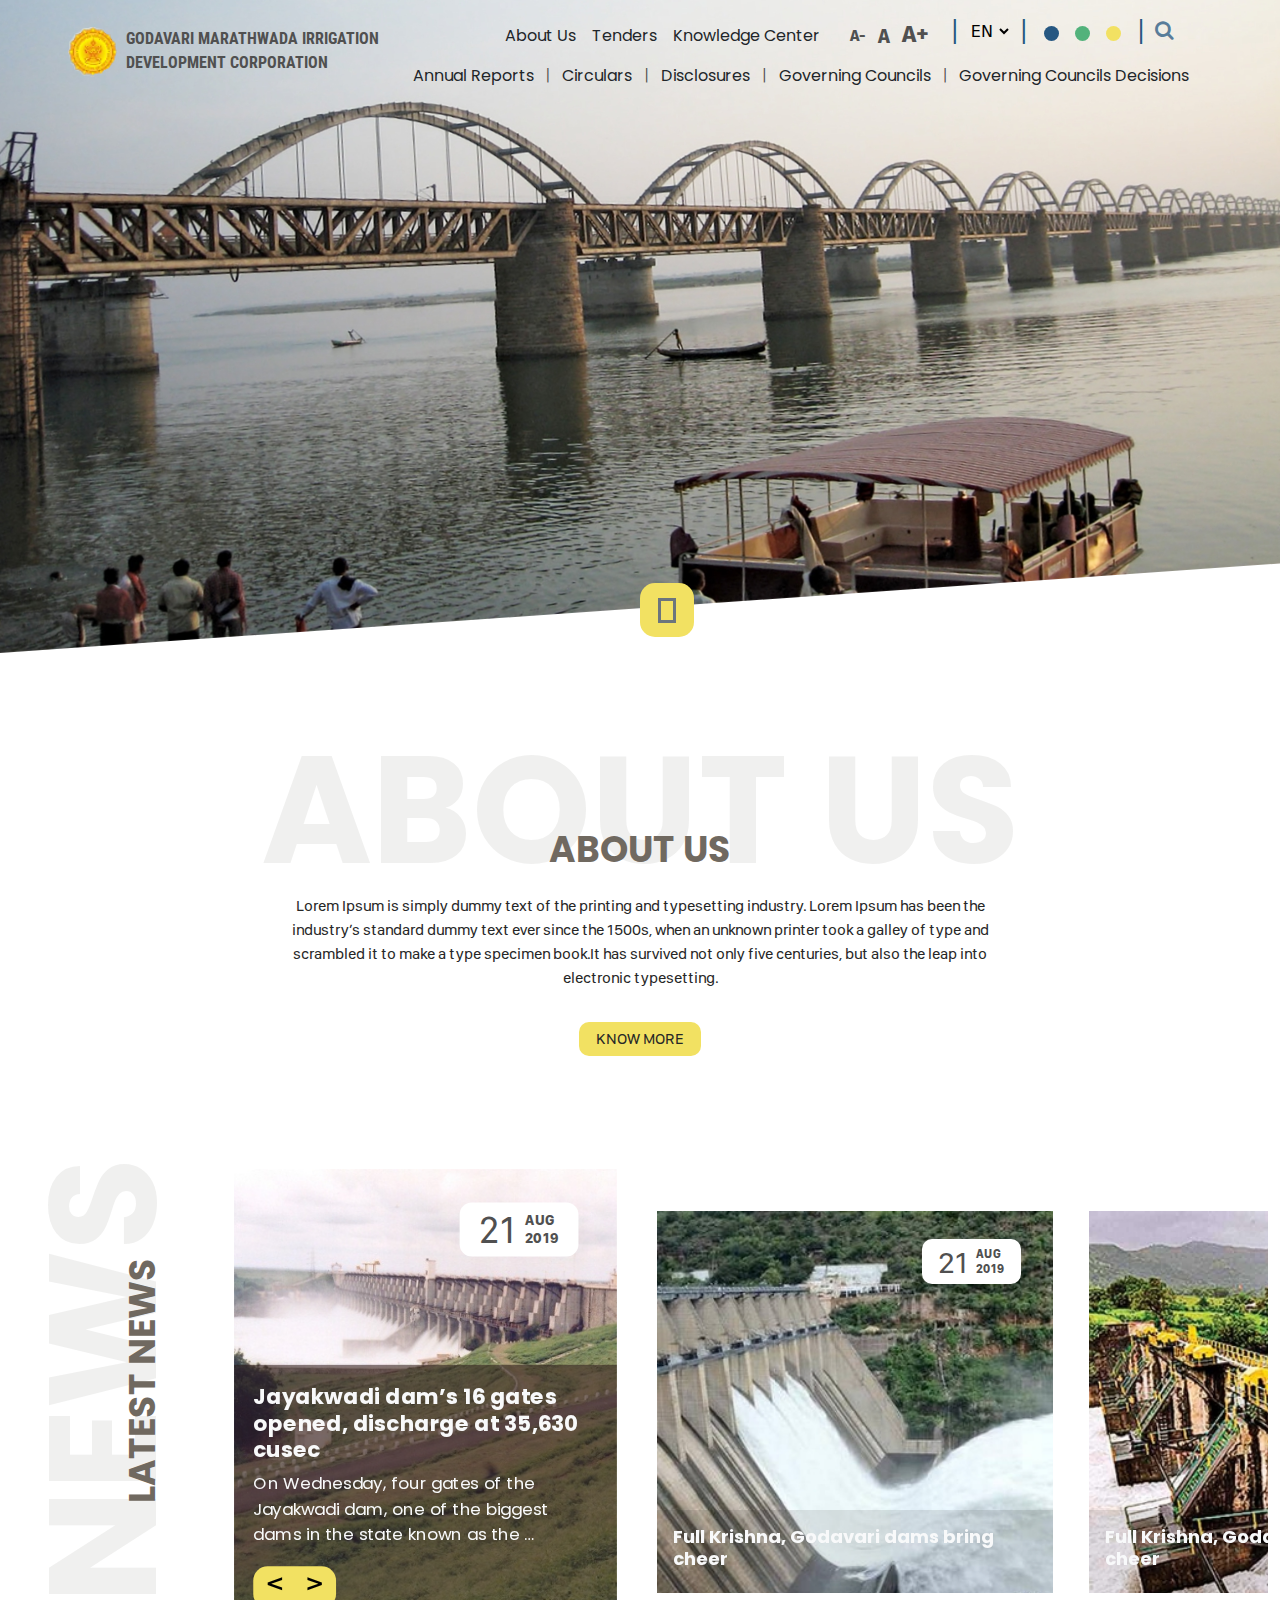
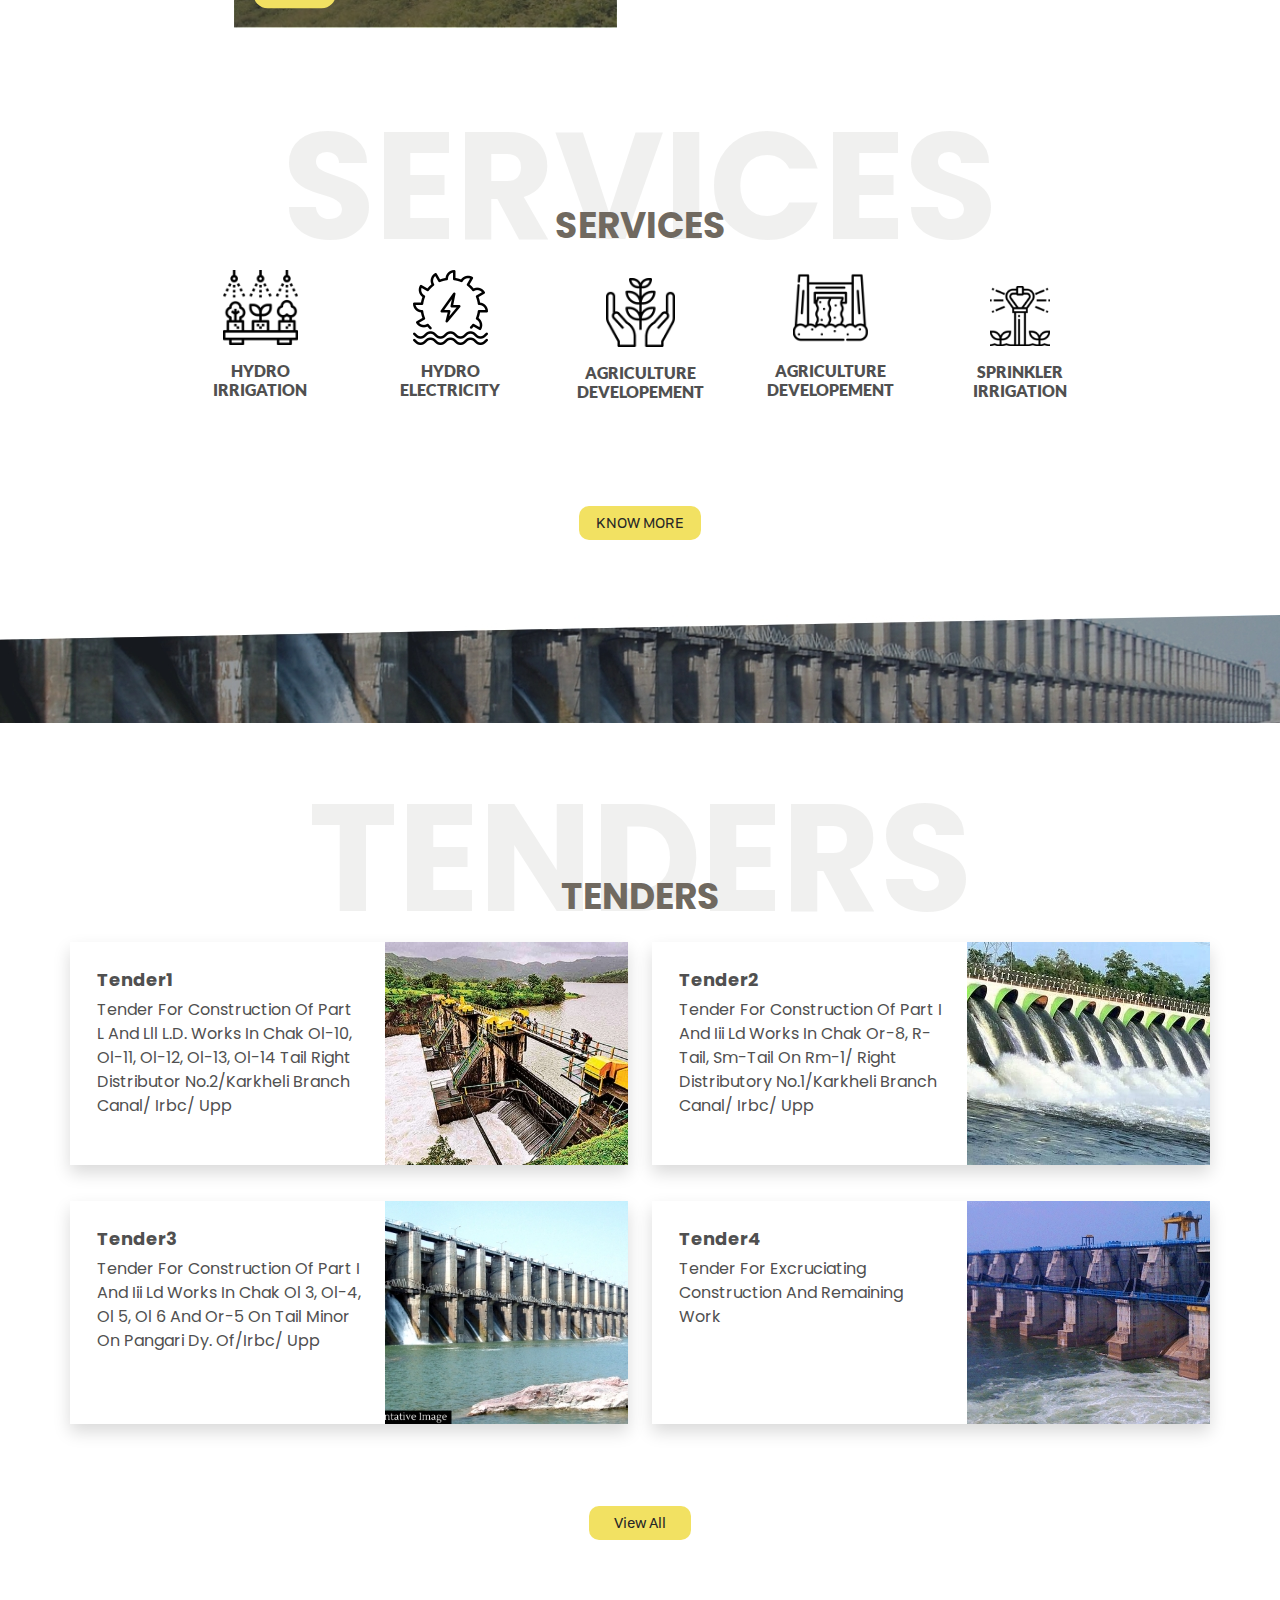
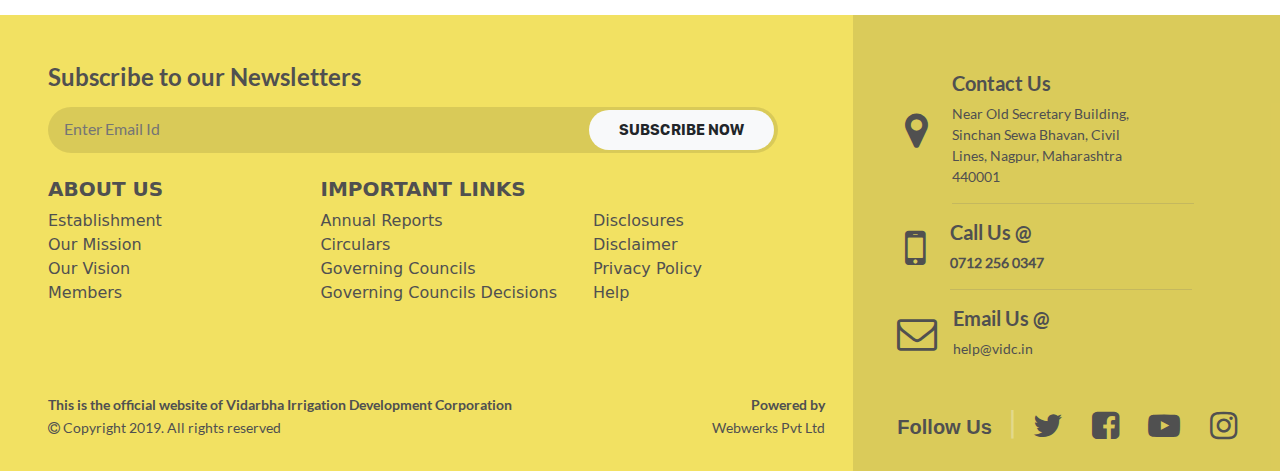
==== index.html @ 5aa21d7b "Rename GMIDC.html to index.html" ====
<!DOCTYPE html>
<html>
<head>
    <title>GMIDC</title>
    <meta charset="UTF-8">
    <meta name="keywords" content="GMIDC" >
    <meta name="author" content="jayesh">
    <meta name="description" content="This is GMIDC page">
    <meta name="viewport" content="width=device-width, initial-scale=1">

    <link rel="stylesheet" type="text/css" href="css/GMIDC_style.css">
    <link rel="stylesheet" href="https://cdnjs.cloudflare.com/ajax/libs/font-awesome/4.7.0/css/font-awesome.min.css">
    <link href="https://cdn.jsdelivr.net/npm/bootstrap@5.1.3/dist/css/bootstrap.min.css" rel="stylesheet">
    <link rel="stylesheet" href="https://cdnjs.cloudflare.com/ajax/libs/OwlCarousel2/2.3.4/assets/owl.carousel.min.css">
    <link rel="stylesheet" href="https://cdnjs.cloudflare.com/ajax/libs/OwlCarousel2/2.3.4/assets/owl.theme.default.min.css">
</head>
<body>
    <div class="d-flex" id="navbar">
        <img src="images/Image 9.jpg" alt="Image" id="nav_IMG" class="w-100 img-fluid"/>
        <nav class="navbar navbar-expand-lg position-absolute w-100 mx-1">
            <!-- <div class="container"> -->
                <a href="#" class="navbar-brand text-dark fs-6 fw-bold d-flex">
                    <img src="images/Logo2.png" alt="logo" height="50" width="50"/>
                    <span class="ms-2 position-relative text-uppercase spanlogo">Godavari Marathwada Irrigation <span class="d-block"> Development Corporation </span></span>
                </a>
                <div class="nav-ul-Div w-100 align-items-end">
                    <ul class="navbar-nav align-items-center" id="ul-1">
                        <li class="nav-item mt-2"><a href="#" class="nav-link text-dark">About Us</a></li>
                        <li class="nav-item mt-2"><a href="#" class="nav-link text-dark">Tenders</a></li>
                        <li class="nav-item mt-2"><a href="#" class="nav-link text-dark">Knowledge Center</a></li>
                        <li class="nav-item mx-3">
                            <div class="btn-group mt-1" role="group">
                                <button type="button" class="bg-transparent border-0 fs-6 mt-1" id="fbtn">A-</button>
                                <button type="button" class="bg-transparent border-0 fs-5 mt-1" id="fbtn">A</button>
                                <button type="button" class="bg-transparent border-0 fs-4" id="fbtn">A+</button>
                            </div>
                        </li>
                        <li class="span1 me-2 mb-1 fs-4">|</li>
                        <li class="nav-item">
                            <select class="border-0 bg-transparent" name="lang" id="EN">
                                <option value="EN">EN</option>
                                <option value="HN">HN</option>
                                <option value="MR">MR</option>
                                <option value="FR">FR</option>
                            </select>
                        </li>
                        <li class="span1 mx-2 mb-1 fs-4">|</li>
                        <li class="nav-item">
                            <button class="colorbtn mx-2 mt-2 border-0 rounded-circle" id="colorbtn1" onclick="document.body.style.backgroundColor='#265781'"></button>
                        </li>
                        <li class="nav-item">
                            <button class="colorbtn mx-2 mt-2 border-0 rounded-circle" id="colorbtn2" onclick="document.body.style.backgroundColor='#52B27B'"></button>
                        </li>
                        <li class="nav-item me-2 ">
                            <button class="colorbtn mx-2 mt-2 border-0 rounded-circle" id="colorbtn3" onclick="document.body.style.backgroundColor='#F2E162'"></button>
                        </li>
                        <li class="span1 mb-1 fs-4">|</li>
                        <li class="nav-item my-1 ms-1">
                            <button id="search-icon" class="border-0 bg-transparent cursor-pointer"><i class="fa fa-search fs-5" id="i-icon"></i></button>
                            <div id="popupS" class="popupS position-fixed w-100 h-100">
                                <div id="popupC" class="text-center border border-1 border-secondary mx-auto bg-light px-4 pb-3 pt-3">
                                    <input class="mt-4 mb-2 w-75" type="text" placeholder="Search..." name="search" id="searchIn">
                                    <button id="search-icon1" class="border border-3 border-secondary" type="submit"><i class="fa fa-search fs-5" id="i-icon"></i></button>
                                    <span class="close float-end fw-bold fs-2">&times;</span>
                                </div>
                            </div>
                        </li>
                    </ul>
                    <ul class="navbar-nav align-items-center" id="ul-2">
                        <li class="nav-item"><a href="#" class="nav-link text-dark">Annual Reports</a></li>
                        <li class="span2 mb-1 mx-1">|</li>
                        <li class="nav-item"><a href="#" class="nav-link text-dark">Circulars</a></li>
                        <li class="span2 mb-1 mx-1">|</li>
                        <li class="nav-item"><a href="#" class="nav-link text-dark">Disclosures</a></li>
                        <li class="span2 mb-1 mx-1">|</li>
                        <li class="nav-item"><a href="#" class="nav-link text-dark">Governing Councils</a></li>
                        <li class="span2 mb-1 mx-1">|</li>
                        <li class="nav-item"><a href="#" class="nav-link text-dark">Governing Councils Decisions</a></li>
                    </ul>
                </div>
                <button class="navbar-toggler bg-warning text-light navbar-light me-2" data-bs-toggle="collapse" data-bs-target="#collapsenav1">
                    <span class="navbar-toggler-icon"></span>
                </button>
                <div class="collapse navbar-collapse text-center ms-1" id="collapsenav1">
                    <ul class="navbar-nav" id="toggle-Ul">
                        <li class="nav-item"><a href="#" class="nav-link text-light">Annual Reports</a></li>
                        <li class="nav-item"><a href="#" class="nav-link text-light">Circulars</a></li>
                        <li class="nav-item"><a href="#" class="nav-link text-light">Disclosures</a></li>
                        <li class="nav-item"><a href="#" class="nav-link text-light">Governing Councils</a></li>
                        <li class="nav-item"><a href="#" class="nav-link text-light">Governing Councils Decisions</a></li>
                        <li class="nav-item"><a href="#" class="nav-link text-light">About Us</a></li>
                        <li class="nav-item"><a href="#" class="nav-link text-light">Tenders</a></li>
                        <li class="nav-item"><a href="#" class="nav-link text-light">Knowledge Center</a></li>
                    </ul>
                </div>
            <!-- </div> -->
        </nav>
    </div>
    <div id="box" class="d-flex align-items-center justify-item-center position-relative"><div id="Inbox" class="border border-3 border-secondary mx-auto"></div></div>

    <div class="w-75 mx-auto text-center" id="About_Us">
        <h1 class="text-uppercase">About Us<span class="text-uppercase">About Us</span></h1>
        <p class="w-75 mx-auto">
            Lorem Ipsum is simply dummy text of the printing and typesetting industry. Lorem Ipsum has been the 
            industry’s standard dummy text ever since the 1500s, when an unknown printer took a galley of type and 
            scrambled it to make a type specimen book.It has survived not only five centuries, but also the leap 
            into electronic typesetting.
        </p>
        <button class="btn text-uppercase px-3 py-1 mt-3">Know More</button>
    </div>

    <!-- News div -->
    <div class="container-fluid NewsCon">
        <div class="row h-100">
            <div class="col-lg-2 newsText position-relative">
                <div>
                    <h1 class="text-uppercase">News<span class="text-uppercase w-100 text-center">Latest News</span></h1>
                </div>
            </div>
            <div class="col-lg-10">
                <div class="align-items-center h-100" >
                    <div class="owl-carousel owl-theme">
                        <div class="slide">
                            <div class="sliderCon1 position-relative">
                                <div class="d-flex align-items-center justify-item-center dateDiv px-2">
                                    <h5>21</h5>
                                    <h4 class="text-uppercase">Aug <span class="d-block">2019</span></h4>
                                </div>
                                <div class="descS1 position-absolute w-100 px-3 py-3">
                                    <h5 class="text-light">Jayakwadi dam’s 16 gates opened, discharge at 35,630 cusec</h5>
                                    <p class="text-light">On Wednesday, four gates of the Jayakwadi dam, one of the biggest dams in the state known as the …</p>
                                    <div class="px-1 pb-1 PreNextbtn">
                                        <button class="fw-bold text-center border-0 slidePre"><</button>
                                        <button class="fw-bold text-center border-0 slideNext">></button>
                                    </div>
                                </div>
                            </div>
                        </div>
                        <div class="slide">
                            <div class="sliderCon2 position-relative">
                                <div class="d-flex align-items-center justify-item-center dateDiv px-2">
                                    <h5>21</h5>
                                    <h4 class="text-uppercase">Aug <span class="d-block">2019</span></h4>
                                </div>
                                <div class="desc position-absolute w-100 px-3 py-3">
                                    <h5 class="text-light">Full Krishna, Godavari dams bring cheer</h5>
                                    <div class="px-1 pb-1 PreNextbtn">
                                        <button class="fw-bold text-center border-0 slidePre"><</button>
                                        <button class="fw-bold text-center border-0 slideNext">></button>
                                    </div>
                                </div>
                            </div>
                        </div>
                        <div class="slide">
                            <div class="sliderCon3 position-relative">
                                <div class="d-flex align-items-center justify-item-center dateDiv px-2">
                                    <h5>21</h5>
                                    <h4 class="text-uppercase">Aug <span class="d-block">2019</span></h4>
                                </div>
                                <div class="desc position-absolute w-100 px-3 py-3">
                                    <h5 class="text-light">Full Krishna, Godavari dams bring cheer</h5>
                                    <div class="px-1 pb-1 PreNextbtn">
                                        <button class="fw-bold text-center border-0 slidePre"><</button>
                                        <button class="fw-bold text-center border-0 slideNext">></button>
                                    </div>
                                </div>
                            </div>
                        </div>
                    </div>
                </div>
            </div>
        </div>
    </div> <!-- News div End -->

    <!-- Services div -->
    <div class="container" id="services">
        <div class="row">
            <h1 class="text-uppercase text-center">Services<span class="text-uppercase text-center S-span">Services</span></h1>
        </div>
        <div class="row s-options">
            <div class="col-lg-1"></div>
            <div class="col-lg-2 text-center">
                <img src="images/HydroIrrigation.png" alt="Hydro Irrigation">
                <h4 class="text-uppercase mt-3">Hydro<span class="d-block">Irrigation</span></h4>
            </div>
            <div class="col-lg-2 text-center">
                <img src="images/HydroElectricity.png" alt="Hydro Electricity">
                <h4 class="text-uppercase mt-3">Hydro<span class="d-block">Electricity</span></h4>
            </div>
            <div class="col-lg-2 text-center">
                <img src="images/AgriDevelopement1.png" alt="Agriculture Developement1" class="mt-2">
                <h4 class="text-uppercase mt-3">Agriculture<span class="d-block">Developement</span></h4>
            </div>
            <div class="col-lg-2 text-center">
                <img src="images/AgriDevelopement2.png" alt="Agriculture Developement2">
                <h4 class="text-uppercase mt-3">Agriculture<span class="d-block">Developement</span></h4>
            </div>
            <div class="col-lg-2 text-center">
                <img src="images/SprinklerIrrigation.png" alt="Sprinkler Irrigation" class="mt-3">
                <h4 class="text-uppercase mt-3">Sprinkler<span class="d-block">Irrigation</span></h4>
            </div>
            <div class="col-lg-1"></div>
        </div>
        <div class="text-center mt-5">
            <button class="btn btn-md text-uppercase px-3 py-1 mt-5">Know More</button>
        </div>
    </div> <!-- Services div End -->

    <img src="images/TenderHead.jpg" alt="TenderHead" class="w-100 img-fluid Tender_Img">
    <!-- Tenders div -->
    <div class="container Tender_Heading">
        <div class="row">
            <h1 class="text-uppercase text-center">Tenders<span class="text-uppercase text-center S-span">Tenders</span></h1>
        </div>
        <div class="row">
            <div class="col-lg-6 col-T1">
                <div class="d-flex shadow">
                    <div class="tender1">
                        <h4>Tender1</h4>
                        <p class="d-block mt-1">
                            Tender For Construction Of Part L And Lll L.D.
                             Works In Chak Ol-10, Ol-11, Ol-12, Ol-13, Ol-14 Tail Right Distributor No.2/Karkheli 
                             Branch Canal/ Irbc/ Upp
                        </p>
                    </div>
                    <img src="images/Tender1.jpg" alt="Tender1" class="img-fluid">
                </div>
            </div>
            <div class="col-lg-6 col-T2">
                <div class="d-flex shadow">
                    <div class="tender1">
                        <h4>Tender2</h4>
                        <p class="d-block mt-1">
                            Tender For Construction Of Part I And Iii Ld Works In Chak Or-8, R-Tail, 
                            Sm-Tail On Rm-1/ Right Distributory No.1/Karkheli Branch Canal/ Irbc/ Upp
                        </p>
                    </div>
                    <img src="images/Tender2.jpg" alt="Tender2" class="img-fluid">
                </div>
            </div>
        </div>
        <div class="row" style="margin-top: 36px;">
            <div class="col-lg-6 col-T1">
                <div class="d-flex shadow">
                    <div class="tender1">
                        <h4>Tender3</h4>
                        <p class="d-block mt-1">
                            Tender For Construction Of Part I And Iii Ld Works In Chak Ol 3, 
                            Ol-4, Ol 5, Ol 6 And Or-5 On Tail Minor On Pangari Dy. Of/Irbc/ Upp
                        </p>
                    </div>
                    <img src="images/Tender3.jpg" alt="Tender3">
                </div>
            </div>
            <div class="col-lg-6 col-T2">
                <div class="d-flex shadow tender4">
                    <div class="tender1">
                        <h4>Tender4</h4>
                        <p class="d-block mt-1">
                            Tender For Excruciating Construction And Remaining Work
                        </p>
                    </div>
                    <img src="images/Tender4.jpg" alt="Tender4">
                </div>
            </div>
        </div>
        <div class="VMbtn text-center">
            <button class="btn btn-md text-capitalize px-4 py-1 mt-3">View all</button>
        </div>
    </div>

    <footer>
        <div class="container-fluid">
            <div class="row">
                <div class="col-lg-8 mb-3 ps-5">
                    <div class="mt-5" id="Sub-Div">
                        <h2 class="fs-4 mb-3">Subscribe to our Newsletters</h2>
                        <form id="SubGr">
                            <input type="email" class="ps-3 pb-1 w-100 h-100" placeholder="Enter Email Id" required>
                            <button type="submit" class="text-uppercase text-dark bg-light me-1 py-2 btn-sm border-0">Subscribe Now</button>
                        </form>
                        <div class="row mt-4">
                            <div class="col-sm-4">
                                <h4 class="text-uppercase fs-5 fw-bold">About Us</h4>
                                <ul class="list-unstyled">
                                    <li><a href="#" class="text-decoration-none">Establishment</a></li>
                                    <li><a href="#" class="text-decoration-none">Our Mission</a></li>
                                    <li><a href="#" class="text-decoration-none">Our Vision</a></li>
                                    <li><a href="#" class="text-decoration-none">Members</a></li>
                                </ul>
                            </div>
                            <div class="col-sm-4">
                                <h4 class="text-uppercase fs-5 fw-bold">Important Links</h4>
                                <ul class="list-unstyled">
                                    <li><a href="#" class="text-decoration-none">Annual Reports</a></li>
                                    <li><a href="#" class="text-decoration-none">Circulars</a></li>
                                    <li><a href="#" class="text-decoration-none">Governing Councils</a></li>
                                    <li><a href="#" class="text-decoration-none">Governing Councils Decisions</a></li>
                                </ul>
                            </div>
                            <div class="col-sm-4">
                                <ul class="list-unstyled mt-4 pt-2">
                                    <li><a href="#" class="text-decoration-none">Disclosures</a></li>
                                    <li><a href="#" class="text-decoration-none">Disclaimer</a></li>
                                    <li><a href="#" class="text-decoration-none">Privacy Policy</a></li>
                                    <li><a href="#" class="text-decoration-none">Help</a></li>
                                </ul>
                            </div>
                        </div>
                        <div class="d-flex justify-content-between mt-5 pt-4">
                            <div id="CR">
                                <span>This is the official website of Vidarbha Irrigation Development Corporation</span>
                                <p><i class="fa fa-copyright"></i> Copyright 2019. All rights reserved</p>
                            </div>
                            <div id="PB" class="me-3">
                                <span>Powered by</span>
                                <p>Webwerks Pvt Ltd</p>
                            </div>
                        </div>
                    </div>
                </div>
                <div class="col-lg-4" id="Contact-Div">
                    <div class="mt-5">
                        <div class="mt-4 px-4 pt-2 d-flex mx-3">
                            <i class="fa fa-map-marker fs-1 mt-4 pt-3"></i>
                            <div class="mx-4 w-75 borderContact">
                                <h5>Contact Us</h5>
                                <p class="pe-5">
                                    Near Old Secretary Building, Sinchan Sewa Bhavan, 
                                    Civil Lines, Nagpur, Maharashtra 440001
                                </p>
                            </div>
                        </div>
                        <div class="mt-3 px-4 d-flex mx-3">
                            <i class="fa fa-mobile display-5"></i>
                            <div class="borderContact mx-4 w-75">
                                <h5>Call Us @</h5>
                                <p class="pe-5 fw-bold">0712 256 0347</p>
                            </div>
                        </div>
                        <div class="mt-3 px-3 d-flex mx-3">
                            <i class="fa fa-envelope-o fs-1 mt-2"></i>
                            <div class="mx-3">
                                <h5>Email Us @</h5>
                                <p class="pe-5">help@vidc.in</p>
                            </div>
                        </div>
                        <div class="mx-3 my-4 d-flex align-items-center">
                            <h4 class="fs-5 fw-bold mt-3 ms-3" id="FU">Follow Us</h4>
                            <span class="text-light mx-3 fs-3 follow-span">|</span>
                            <div class="mt-2 follow">
                                <a href="#"><i class="fa fa-twitter fs-2 me-4"></i></a>
                                <a href="#"><i class="fa fa-facebook-square fs-2 me-4"></i></a>
                                <a href="#"><i class="fa fa-youtube-play fs-2 me-4"></i></a>
                                <a href="#"><i class="fa fa-instagram fs-2"></i></a>
                            </div>
                        </div>
                    </div>
                </div>
            </div>
        </div>
    </footer>

        <script src="https://cdn.jsdelivr.net/npm/bootstrap@5.1.3/dist/js/bootstrap.bundle.min.js"></script>
        <script  src="https://cdnjs.cloudflare.com/ajax/libs/jquery/3.5.1/jquery.min.js"></script>
        <script src="https://cdnjs.cloudflare.com/ajax/libs/OwlCarousel2/2.3.4/owl.carousel.min.js"></script>
        <script src="js/imageJS.js"></script>
        <script>
            // Get the modal
            var modal = document.getElementById("popupS");
            
            // Get the button that opens the modal
            var btn = document.getElementById("search-icon");
            
            // Get the <span> element that closes the modal
            var span = document.getElementsByClassName("close")[0];
            
            // When the user clicks the button, open the modal 
            btn.onclick = function() {
              modal.style.display = "block";
            }
            
            // When the user clicks on <span> (x), close the modal
            span.onclick = function() {
              modal.style.display = "none";
            }
            
            // When the user clicks anywhere outside of the modal, close it
            window.onclick = function(event) {
              if (event.target == modal) {
                modal.style.display = "none";
              }
            }
            </script>
    </body>
</html>
---- css/GMIDC_style.css ----
html{
    margin: 0;
    padding: 0;
    overflow-x: hidden;
    box-sizing: border-box;
    width: 100%;
}
body{
    margin: 0;
    padding: 0;
    box-sizing: border-box;
    overflow-x: hidden;
}
@font-face {
    src: url(../fonts/RobotoCondensed-Bold.ttf);
    font-family: RobotoCondensed-Bold;
}
@font-face {
    src: url(../fonts/Poppins-Regular.ttf);
    font-family: Poppins-Regular;
}
@font-face {
    src: url(../fonts/Poppins-Bold.ttf);
    font-family: Poppins-Bold;
}
@font-face {
    src: url(../fonts/FiraSans-Bold.ttf);
    font-family: FiraSans-Bold;
}
@font-face {
    src: url(../fonts/FiraSans-Regular.ttf);
    font-family: FiraSans-Regular;
}
@font-face {
    src: url(../fonts/FontsFree-Net-SFCompactDisplay-Regular.ttf);
    font-family: SFCompactDisplay-Regular;
}
@font-face {
    src: url(../fonts/Lato-Bold.ttf);
    font-family: Lato-Bold;
}
@font-face {
    src: url(../fonts/Lato-Regular.ttf);
    font-family: Lato-Regular;
}
@font-face {
    src: url(../fonts/Lato-Black.ttf);
    font-family: Lato-Black;
}
@font-face {
    src: url(../fonts/FontsFree-Net-SFCompactDisplay-Bold.ttf);
    font-family: SF-Bold;
}

#navbar{
    width: 105%;
    height: 660px;
    margin-left: -1%;
}
#collapsenav1{
    background-color: rgba(0, 0, 0, 0.105);
}
#nav_IMG{
    height: 675px;
    transform: rotate(-4deg);
    margin-top: -5%;
    margin-left: -2%;
    background-size: cover;
    overflow: hidden;
}
#ul-1{
    margin-right: 10%;
}
#ul-2{
    margin-right: 8%;
}
.navbar-brand{
    margin-left: 6%;
}
.navbar-brand span{
    font-family: RobotoCondensed-Bold;
    color: #505050;
    height: max-content;
}
.nav-ul-Div{display: flex; flex-direction: column;}
.nav-link{
    font-family: Poppins-Regular;
    color: #505050;
    font-size: 14px;
}
#fbtn{font-family: FiraSans-Bold; color: #505050;}
.span1{
    color: #265781;
}
.colorbtn{
    width: 15px;
    height: 15px;
}
#colorbtn1{
    background-color: #265781;
}
#colorbtn2{
    background-color: #52B27B;
}
#colorbtn3{
    background-color: #F2E162;
}
.popupS{
    display: none; /* Hidden by default */
    z-index: 1; /* Sit on top */
    padding-top: 100px; /* Location of the box */
    left: 0;
    top: 0;
    overflow: auto; /* Enable scroll if needed */
    background-color: rgb(0,0,0); /* Fallback color */
    background-color: rgba(0,0,0,0.4); /* Black w/ opacity */
}
#popupC{
    width: 30%;
}
#search-icon1{
    margin-left: -5px;
    
}
#i-icon{
    color: #265781c2;
}
.close {
    margin-top: -15px;
    color: #aaaaaa;
}
  
.close:hover,.close:focus {
    color: #000;
    text-decoration: none;
    cursor: pointer;
}
.toggle-Ul{
    font-weight: 300;
    color: #265781;
    font-size: 23px;
}
.span2{
    font-weight: 400;
    color: #505050;
    font-size: 14px;
}
#box{
    width: 54px;
    height: 54px;
    background-color: #F2E162;
    border-radius: 15px;
    left:50%;
    margin-top: -6%;
}
#Inbox{
    width: 18px;
    height: 25px;
}
#About_Us{margin-top: 98px;}
#About_Us h1, .newsText h1, #services h1, .Tender_Heading h1{
    font-size: 151px;
    font-family: Poppins-Bold;
    color: rgb(112 105 96 / 10%);
    position: relative;
    line-height: 1;
}
#About_Us span, .newsText span, #services .S-span, .Tender_Heading span{
    font-family: Poppins-Bold;
    color: #706960;
    font-size: 36px;
    position: absolute;
    bottom: 12%;
    left: 50%;
    transform: translateX(-50%);
}
#About_Us p, #About_Us button, #services button, .VMbtn button{
    font-family: SFCompactDisplay-Regular;
    color: #272727;
}
#About_Us button, #services button, .VMbtn button{
    background-color: #F2E162;
    border-radius: 10px;
}
.newsText div{
    transform: rotate(-90deg);
    position: absolute;
    left: -115px;
    top: 140px;
}
#services{
    margin-top: 80px;
}
.s-options h4{
    font-family: Lato-Black;
    color: #505050;
    font-size: 16px;
}
.Tender_Heading{margin-top: 60px;}

footer{
    margin-top: 75px;
    color: #505050;
    background-color: #F2E162;
}
#Sub-Div a, .follow a{
    color: #505050;
}
#Sub-Div h2{
    font-family: Lato-Bold;
}
#SubGr{
    width: 92%;
    height: 46px;
    position: relative;
    background-color: rgba(0, 0, 0, 10%);
    border-radius: 25px;
}
#SubGr input{
    font-family: Lato-Regular;
    z-index: 1;
    background: transparent;
    border: none;
    padding-right: 190px;
}
#SubGr input:focus{outline: none;}
#SubGr button{
    border-radius: 25px;
    font-family: SF-Bold;
    position: absolute;
    right: 0;
    z-index: 2;
    font-size: 16px;
    margin: 3px 0px;
    color: #393939;
    padding: 0px 30px;
}
#CR span, #PB span{font-family: Lato-Bold;font-size: 14px;}
#PB{text-align: end;}
#CR p, #PB p, #Contact-Div p{font-family: Lato-Regular;font-size: 14px;}
#Contact-Div{background-color: #1d1d1d1c;}
#Contact-Div h5{font-family: Lato-Bold;}
#FU{font-family: "Aileron", sans-serif;}

#toggle-Ul{display: none;}
#About_Us button:focus, #services button:focus, .VMbtn button:focus{
    box-shadow: 0 0 0 0.25rem #f2e162b3;
}

.NewsCon{
    margin-top: 105px;
}

.owl-carousel{
    width: 100%;
    
}
.slide{
    height: 420px;
    position: relative;
    background-size: cover;
    background-repeat: no-repeat;
    background-position: center center;
    margin-top: 50px;
}
.slide::before{
    content: "";
    position: absolute;
    top: 0;
    left: 0;
}
.sliderCon1{
    background-image: url('../images/Jayakwadi_Dam.jpg');
    background-repeat: no-repeat;
    background-size: cover;
    height: 382px;
    position: relative;
}
.sliderCon2{
    background-image: url('../images/Krishna_Dam1.jpg');
    background-repeat: no-repeat;
    background-size: cover;
    height: 382px;
}
.sliderCon3{
    background-image: url('../images/Krishna_Dam2.jpg');
    background-repeat: no-repeat;
    background-size: cover;
    height: 382px;
}
.big {
    transform: scale(1.2,1.2);
    margin-right: 36px;
    margin-left: 40px;
}
.dateDiv{
    width: fit-content;
    height: fit-content;
    background-color: #ffff;
    border-radius: 10px;
    right: 32px;
    position: absolute;
    top: 28px;
}
.dateDiv h5{
    font-family: SFCompactDisplay-Regular;
    color: #505050;
    font-size: 31px;
    margin: 4px 4px 4px 8px;
}
.dateDiv h4{
    font-family: SF-Bold;
    color: #505050;
    font-size: 12px;
    margin: 4px 8px 4px 4px;
}
.descS1{
    background-color: rgba(41, 24, 24, 56%);
    bottom: 0;
}
.desc{
    background-color: rgba(10, 10, 10, 10%);
    bottom: 0;
}
.desc h5, .descS1 h5{
    font-family: Poppins-Bold;
    font-size: 18px;
}
.descS1 p{
    font-family: Poppins-Regular;
    font-size: 14px;
}
.PreNextbtn{
    width: fit-content; 
    border-radius: 12px;
    background-color: #F2E162;
    display: none;
}
.PreNextbtn button{
    background:transparent;
    font-size: larger;
}
.slide.big .PreNextbtn{
    display: block;
}

.Tender_Img{
    margin-top: 75px;
}
.Tender_Heading .col-T1{
    padding: 0px 12px 0px 0px;
}
.Tender_Heading .col-T2{
    padding: 0px 0px 0px 12px;
}
.tender1{
    margin: 27px 23px 0px 27px;
}
.tender1 h4{
    font-family: Poppins-Bold;
    font-size: 18px;
    color: #505050;
}
.tender1 p{
    font-family: Poppins-Regular;
    font-size: 16px;
    color: #505050;
}
.borderContact{
    border-bottom: 1px rgba(112, 112, 112, 20%) solid;
}
.follow-span{
    opacity: 30%;
}
.VMbtn{
    margin-top: 66px;
}

@media only screen and (max-width: 1200px){
    #logo{display: none;}
    .tender4{
        height: 100%;
    }
    .navbar-brand{
        margin-right: 2%;
    }
    .navbar-brand span{
        font-size: 15px;
    }
    #ul-1{
        margin-right: 4%;
    }
    #ul-2{
        margin-right: 2%;
    }
    .nav-link{
        font-size: 13px;
    }
}

@media only screen and (max-width: 1024px){
    #About_Us h1{
        font-size: 100px;
    }
    #About_Us span{
        font-size: 30px;
    }
    .desc h5, .descS1 h5{
        font-size: 15px;
    }
    .descS1 p{
        font-size: 12px;
    }
}

@media only screen and (max-width: 992px){
    #navbar{
        height: 520px;
    }
    #nav_IMG {
        height: 530px;
    }
    #box{
        margin-top: -7%;
    }
    #ul-1{
        display: none;
    }
    .nav-ul-Div{display: none;}
    #toggle-Ul{display: block;}
    #About_Us span{
        bottom: 12%;
    }
    .Tender_Heading .col-T1 {
        padding: 0px 0px 0px 0px;
    }
    .Tender_Heading .col-T2 {
        padding: 0px 0px 0px 0px;
        margin-top: 35px;
    }
    .newsText div {
        transform: rotate(360deg);
        position: initial;
    }
    .newsText div h1{
        text-align: center;
    }
    .dateDiv h5{
        font-size: 28px;
    }
    .dateDiv h4{
        font-size: 9px;
    }
}

@media only screen and (max-width: 768px){
    #navbar{
        height: 395px;
    }
    #nav_IMG {
        height: 400px;
    }
    #box{
        width: 44px;
        height: 44px;
        margin-top: -8%;
    }
    #Inbox{
        width: 14px;
        height: 20px;
    }
    #About_Us h1{
        font-size: 80px;
    }
    #About_Us span{
        font-size: 20px;
    }
    #services h1, .Tender_Heading h1, .newsText div h1{
        font-size: 100px;
    }
    #services .S-span, .Tender_Heading span, .newsText div h1 span{
        font-size: 30px;
    }
    .col-T1, .col-T2{
        height: 200px;
    }
    .col-T1>div:first-child, .col-T2>div:first-child{
        height: 100%;
    }
    .tender1 h4{
        font-size: 16px;
    }
    .tender1 p{
        font-size: 14px;
    }
    .slide{
        height: 300px;
    }
    .sliderCon1, .sliderCon2, .sliderCon3{
        height: 260px;
    }
    .dateDiv h5{
        font-size: 22px;
    }
    .dateDiv h4{
        font-size: 8px;
    }
    .desc h5, .descS1 h5{
        font-size: 13px;
    }
    .descS1 p{
        font-size: 10px;
    }
    .PreNextbtn button{
        font-size: small;
    }
}

@media only screen and (max-width: 575px){
    #navbar{
        width: 107%;
        margin-left: -2%;
    }
    .navbar-brand span{
        font-size: 13px;
    }
    .navbar-brand img{
        width: 45px;
        height: 45px;
    }
    .nav-link{
        font-size: 11px;
    }
    .spanlogo{
        margin-top: 3px;
    }
    #box{
        margin-top: -9%;
    }
    #About_Us h1{
        font-size: 62px;
    }
    #About_Us span{
        font-size: 18px;
    }
    #About_Us p{
        font-size: 14px;
    }
    #services h1, .Tender_Heading h1, .newsText div h1{
        font-size: 80px;
    }
    #services .S-span, .Tender_Heading span, .newsText div h1 span{
        font-size: 20px;
    }
    #SubGr{
        height: 44px;
    }
    #SubGr input{
        padding-right: 150px;
    }
    #SubGr button{
        font-size: 13px;
        padding: 0px 20px;
        margin-top: 5px;
    }
    .tender1 h4{
        font-size: 14px;
    }
    .tender1 p{
        font-size: 12px;
    }
    .slide{
        height: 220px;
    }
    .sliderCon1, .sliderCon2, .sliderCon3{
        height: 200px;
    }
    .desc h5, .descS1 h5{
        font-size: 12px;
    }
    .descS1 p{
        font-size: 8px;
    }
    .PreNextbtn button{
        font-size: smaller;
    }
    .dateDiv h5{
        margin: 2px 2px 2px 4px;
    }
    .dateDiv h4{
        margin: 2px 2px 2px 0px;
    }
}

@media only screen and (max-width: 425px){
    #navbar{
        width: 110%;
        margin-left: -3%;
    }
    #nav_IMG, #navbar{
        height: 375px;
    }
    #box{
        width: 40px;
        height: 40px;
        bottom: 11px;
    }
    #About_Us h1{
        font-size: 55px;
    }
    #About_Us span{
        font-size: 14px;
    }
    #SubGr button{font-size: 12px;}
    #services h1, .Tender_Heading h1, .newsText div h1{
        font-size: 70px;
    }
    #services .S-span, .Tender_Heading span, .newsText div h1 span{
        font-size: 18px;
    }
    .s-options img{
        width: 60px;
        height: 60px;
    }
    .s-options h4{
        font-size: 14px;
    }
    .col-T1, .col-T2{
        height: 180px;
    }
    .tender1 h4{
        font-size: 12px;
    }
    .tender1 p{
        font-size: 10px;
    }
}

@media only screen and (max-width: 375px){
    .navbar-brand span{
        font-size: 11px;
    }
    .navbar-brand img{
        width: 40px;
        height: 40px;
    }
    .nav-link{
        font-size: 10px;
    }
    .navbar-toggler{
        padding: 0.15rem 0.35rem;
    }
    .navbar-toggler-icon{
        font-size: 16px;
    }
    #About_Us h1{
        font-size: 45px;
    }
    #About_Us span{
        font-size: 14px;
    }
    #SubGr button{
        font-size: 12px;
        padding: 10px 15px !important;
        margin: 3px 0px;
    }
    #SubGr input{
        padding-right: 135px;
    }
    #services h1, .Tender_Heading h1, .newsText div h1{
        font-size: 60px;
    }
    #services .S-span, .Tender_Heading span, .newsText div h1 span{
        font-size: 15px;
    }
    .s-options img{
        width: 50px;
        height: 50px;
    }
    .s-options h4, #About_Us button, #services button, .VMbtn button{
        font-size: 10px;
    }
    .col-T1, .col-T2{
        height: 130px;
    }
    .tender1 h4{
        font-size: 10px;
    }
    .tender1 p{
        font-size: 8px;
    }
    .col-T1 img, .col-T2 img{
        width: 135px;
    }
}

@media only screen and (max-width: 320px){
    .navbar-brand {
        margin-left: 10px;
    }
    #SubGr button{
        font-size: 11px;
        margin-top: 4px;
        padding: 10px 10px !important;
    }
    #SubGr input{
        padding-right: 118px;
    }
    #About_Us h1{
        font-size: 40px;
    }
    #About_Us span{
        font-size: 12px;
    }
    #services h1, .Tender_Heading h1, .newsText div h1{
        font-size: 50px;
    }
    #services .S-span, .Tender_Heading span, .newsText div h1 span{
        font-size: 12px;
    }
    .s-options img{
        width: 45px;
        height: 45px;
    }
    .s-options h4{
        font-size: 10px;
    }
    .col-T1, .col-T2{
        height: 100px;
    }
    .tender1 h4{
        font-size: 8px;
    }
    .tender1 p{
        font-size: 6px;
    }
    .col-T1 img, .col-T2 img{
        width: 125px;
    }
    .slide{
        height: 160px;
    }
    .sliderCon1, .sliderCon2, .sliderCon3{
        height: 160px;
    }
    .desc h5, .descS1 h5{
        font-size: 7px;
    }
    .descS1 p{
        font-size: 5px;
    }
    .slide.big .PreNextbtn{
        display: none;
    }
    .dateDiv{
        border-radius: 5px;
    }
    .dateDiv h5{
        margin: 2px 2px;
        font-size: 12px;
    }
    .dateDiv h4{
        margin: 3px 2px 2px 0px;
        font-size: 5px;
    }
}
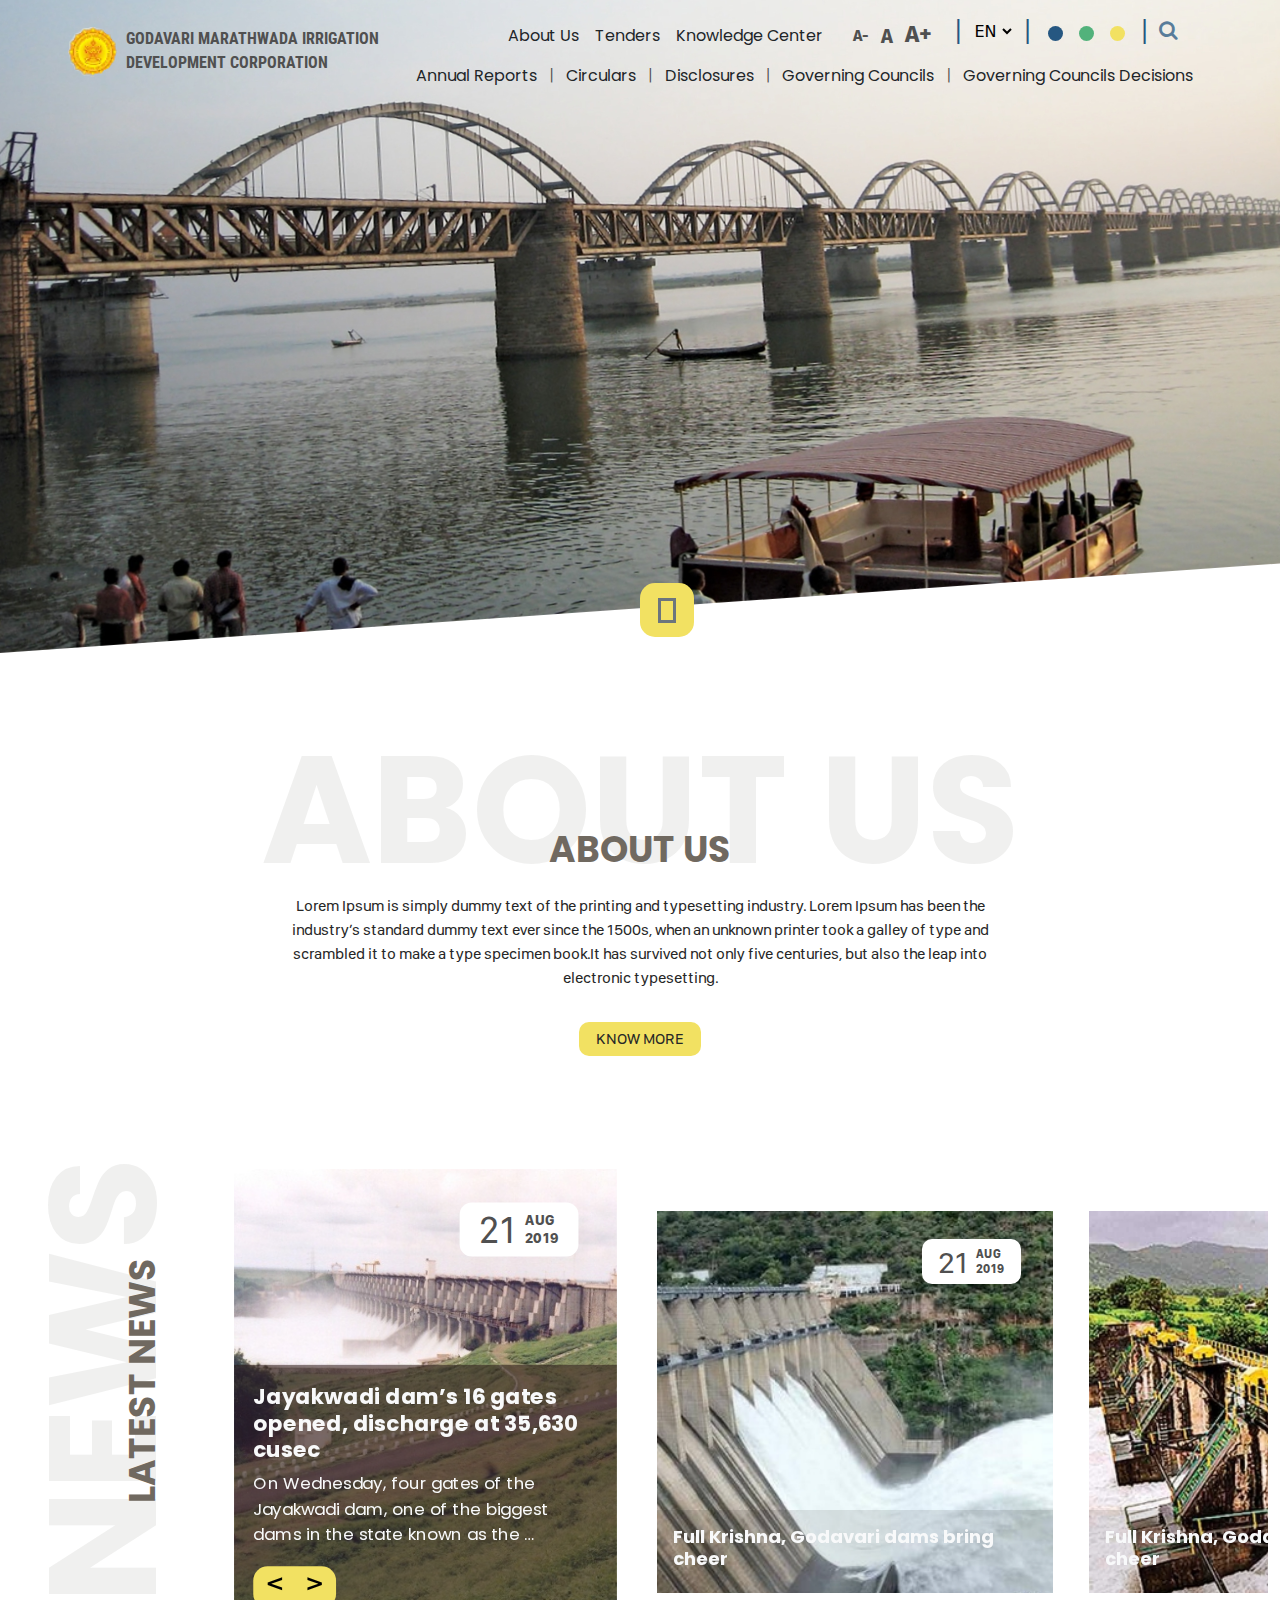
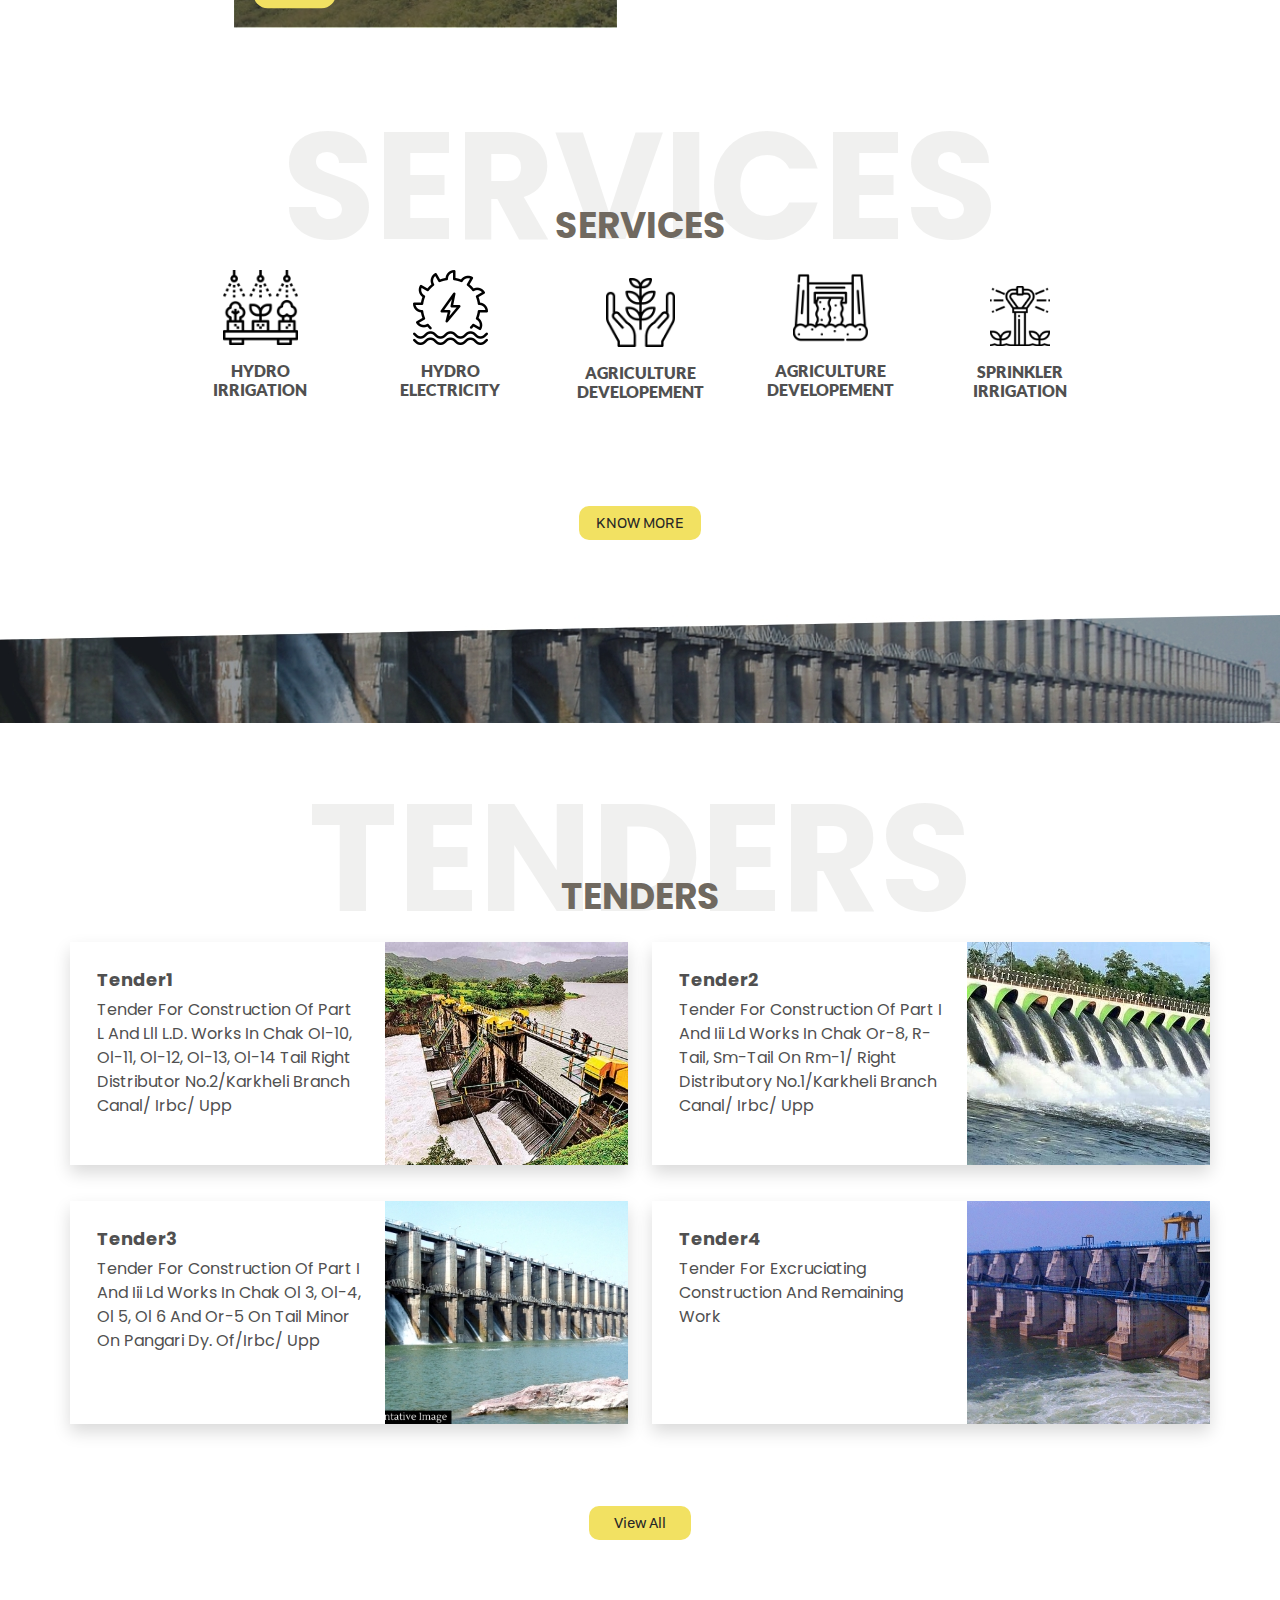
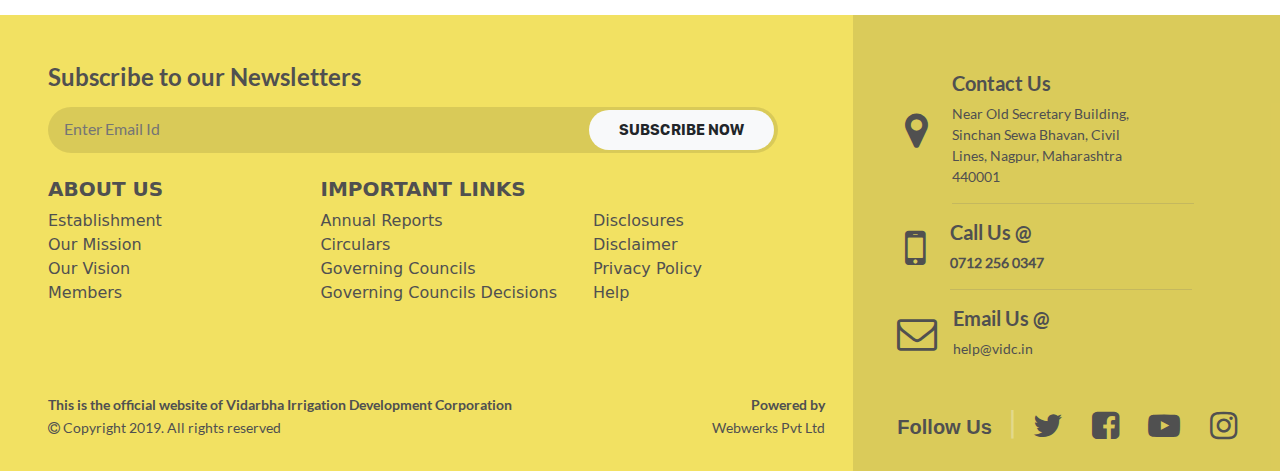
==== commit 8cc5ab25: "Update index.html" ====
--- a/index.html
+++ b/index.html
@@ -2,6 +2,7 @@
 <html>
 <head>
     <title>GMIDC</title>
+    <link rel = "icon" type = "image/x-icon" href = "./images/favicon.ico">
     <meta charset="UTF-8">
     <meta name="keywords" content="GMIDC" >
     <meta name="author" content="jayesh">
@@ -81,7 +82,7 @@
                 <button class="navbar-toggler bg-warning text-light navbar-light me-2" data-bs-toggle="collapse" data-bs-target="#collapsenav1">
                     <span class="navbar-toggler-icon"></span>
                 </button>
-                <div class="collapse navbar-collapse text-center ms-1" id="collapsenav1">
+                <div class="collapse navbar-collapse text-center" id="collapsenav1">
                     <ul class="navbar-nav" id="toggle-Ul">
                         <li class="nav-item"><a href="#" class="nav-link text-light">Annual Reports</a></li>
                         <li class="nav-item"><a href="#" class="nav-link text-light">Circulars</a></li>
--- a/css/GMIDC_style.css
+++ b/css/GMIDC_style.css
@@ -235,6 +235,9 @@
     color: #393939;
     padding: 0px 30px;
 }
+.listborder{
+    border-right: 1px solid rgba(112,112,112,30%);
+}
 #CR span, #PB span{font-family: Lato-Bold;font-size: 14px;}
 #PB{text-align: end;}
 #CR p, #PB p, #Contact-Div p{font-family: Lato-Regular;font-size: 14px;}
@@ -377,12 +380,15 @@
 }
 
 @media only screen and (max-width: 1200px){
+    #nav_IMG{
+        margin-top: -6%;
+    }
     #logo{display: none;}
     .tender4{
         height: 100%;
     }
     .navbar-brand{
-        margin-right: 2%;
+        margin-left: 2%;
     }
     .navbar-brand span{
         font-size: 15px;
@@ -396,9 +402,15 @@
     .nav-link{
         font-size: 13px;
     }
+    #box{
+        margin-top: -7%;
+    }
 }
 
 @media only screen and (max-width: 1024px){
+    .navbar-brand span {
+        font-size: 14px;
+    }
     #About_Us h1{
         font-size: 100px;
     }
@@ -420,14 +432,20 @@
     #nav_IMG {
         height: 530px;
     }
+    .navbar-brand{
+        margin-left: 6%;
+    }
     #box{
-        margin-top: -7%;
+        margin-top: -8%;
     }
     #ul-1{
         display: none;
     }
     .nav-ul-Div{display: none;}
     #toggle-Ul{display: block;}
+    #collapsenav1 {
+        margin-left: 10px;
+    }
     #About_Us span{
         bottom: 12%;
     }
@@ -457,13 +475,20 @@
     #navbar{
         height: 395px;
     }
+    .navbar{
+        top: 5px;
+    }
     #nav_IMG {
         height: 400px;
+        margin-top: -7%;
+    }
+    #collapsenav1 {
+        margin-left: 5px;
     }
     #box{
         width: 44px;
         height: 44px;
-        margin-top: -8%;
+        margin-top: -10%;
     }
     #Inbox{
         width: 14px;
@@ -513,6 +538,9 @@
     }
     .PreNextbtn button{
         font-size: small;
+    }
+    .listborder{
+        border-right: none;
     }
 }
 
@@ -528,6 +556,12 @@
         width: 45px;
         height: 45px;
     }
+    #nav_IMG {
+        margin-top: -8%;
+    }
+    #collapsenav1 {
+        margin-left: 13px;
+    }
     .nav-link{
         font-size: 11px;
     }
@@ -535,7 +569,7 @@
         margin-top: 3px;
     }
     #box{
-        margin-top: -9%;
+        margin-top: -11%;
     }
     #About_Us h1{
         font-size: 62px;
@@ -600,6 +634,9 @@
     #nav_IMG, #navbar{
         height: 375px;
     }
+    #nav_IMG{
+        margin-top: -10%;
+    }
     #box{
         width: 40px;
         height: 40px;
